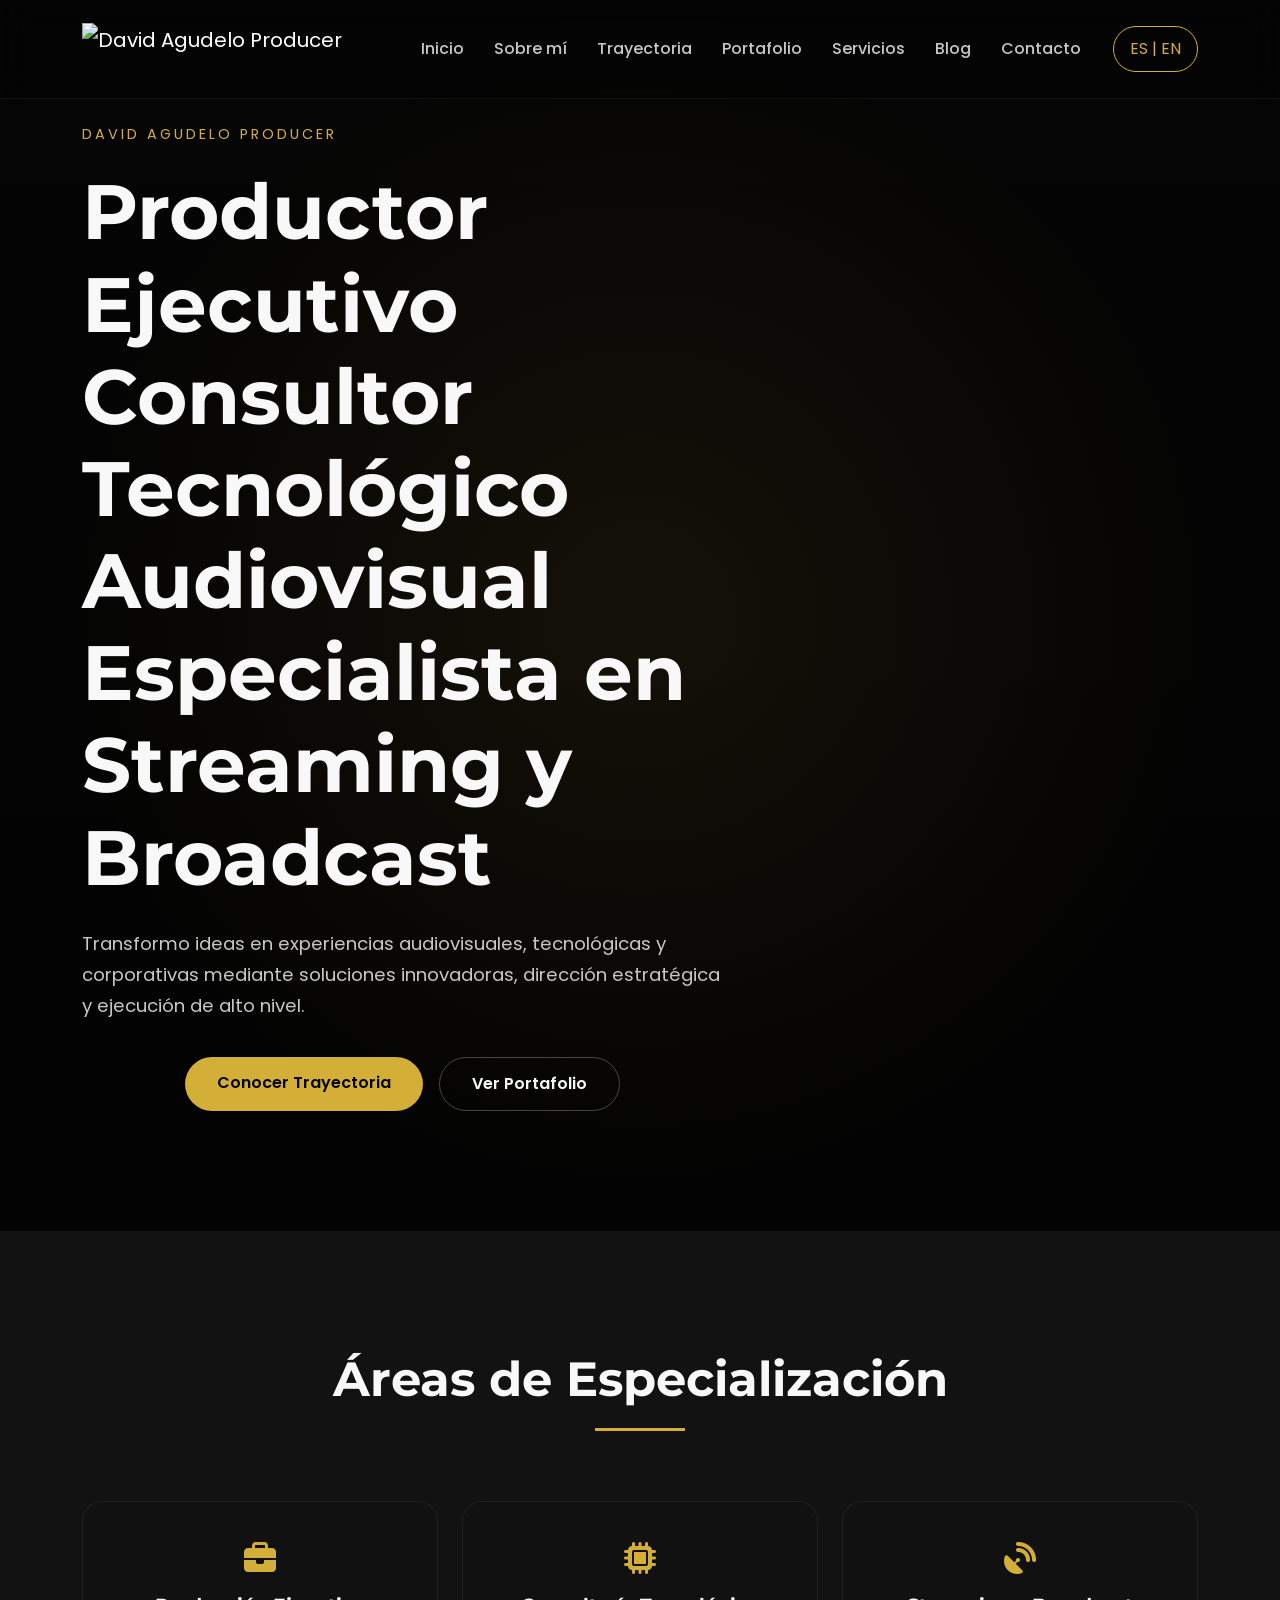
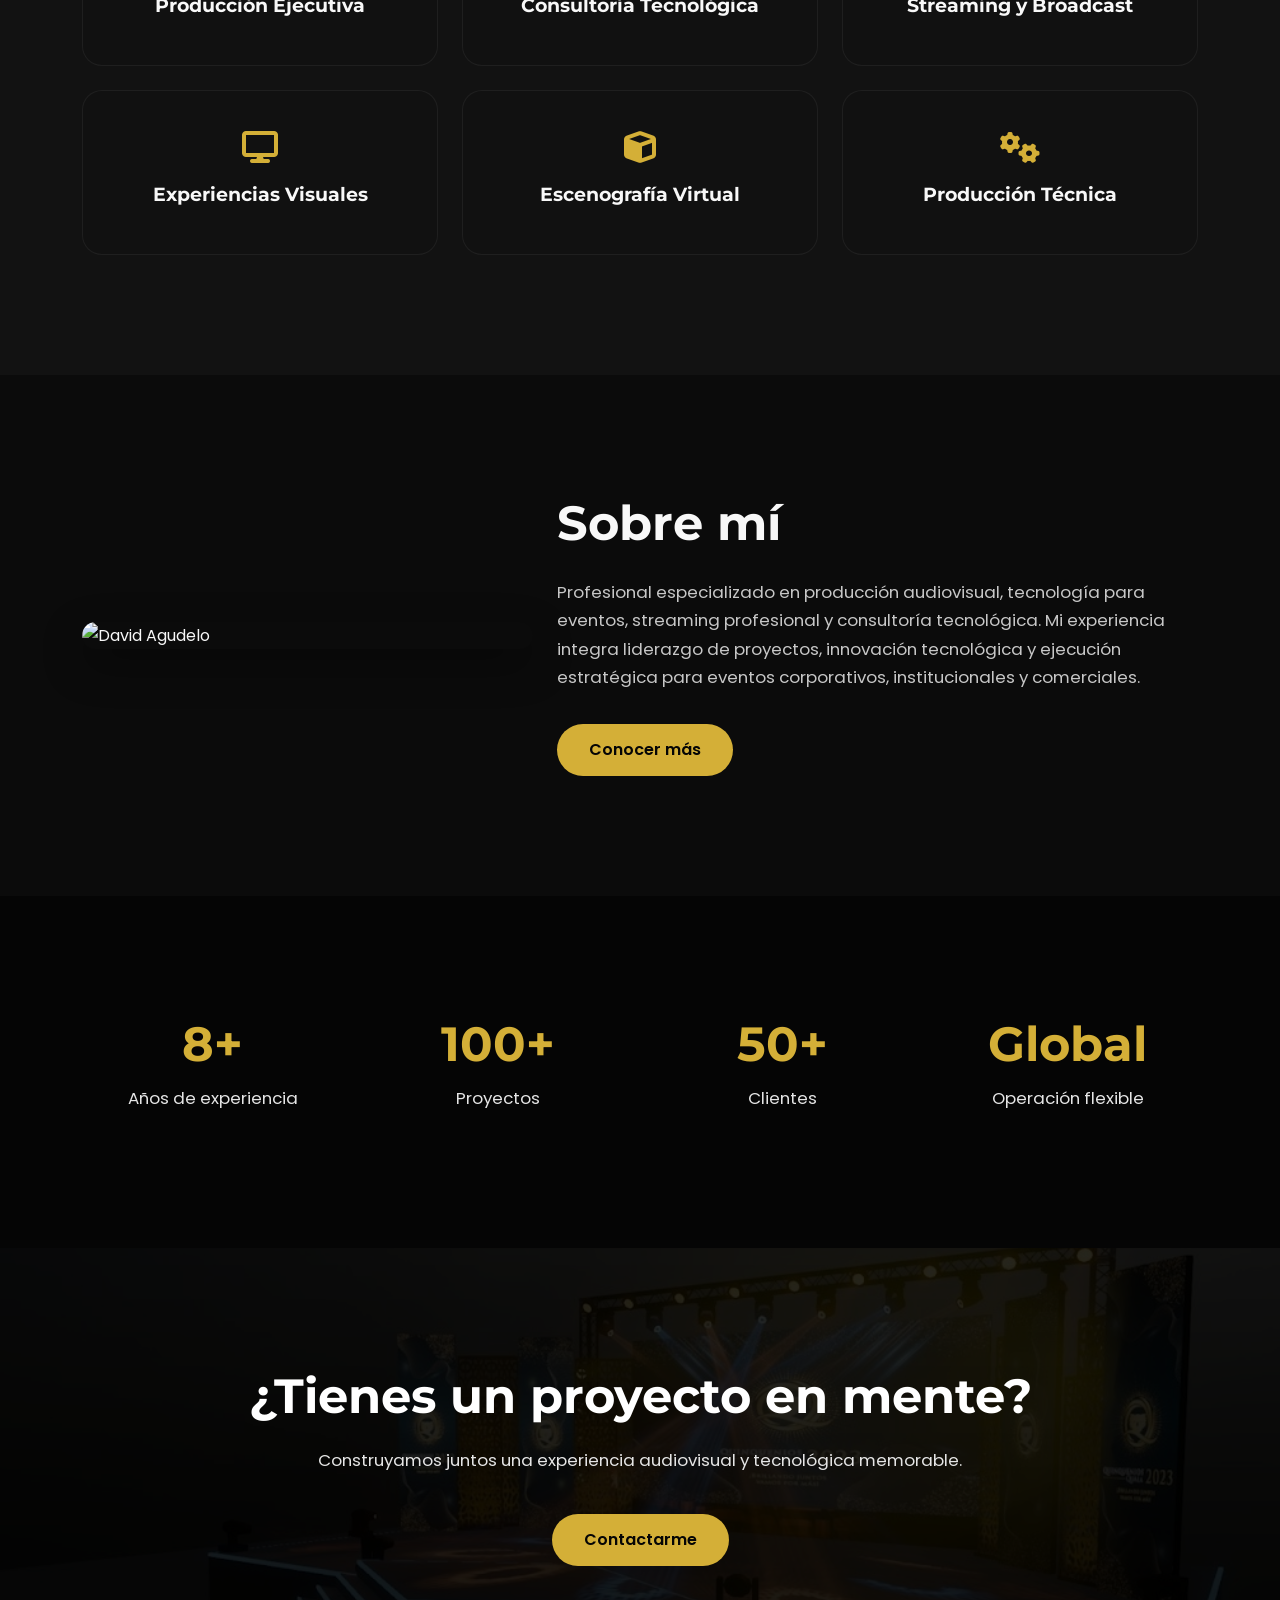
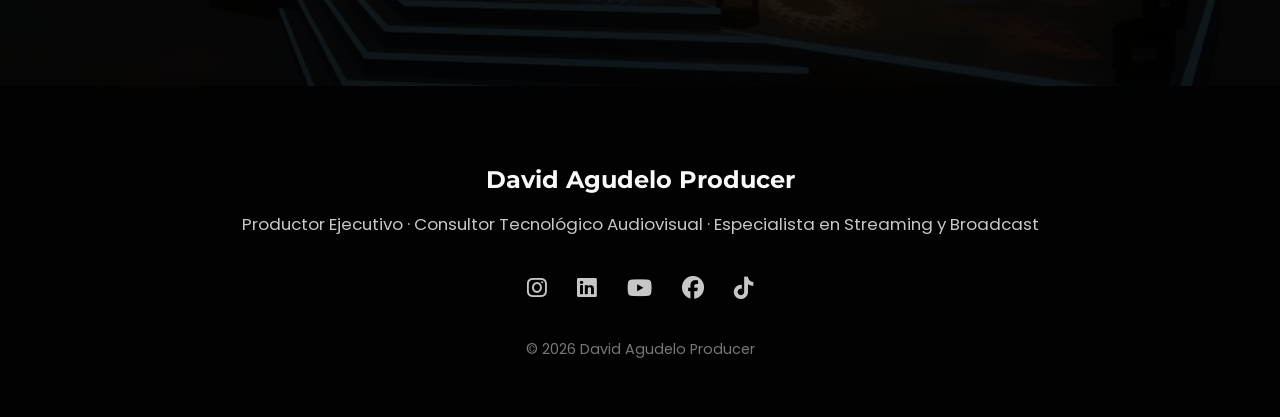
==== index.html @ 921cd9ba "Initial commit" ====
<!DOCTYPE html>
<html lang="es">

<head>
    <meta charset="UTF-8">
    <meta name="viewport" content="width=device-width, initial-scale=1.0">

    <title>David Agudelo Producer | Productor Ejecutivo y Consultor Tecnológico</title>

    <meta name="description"
        content="Productor Ejecutivo, Consultor Tecnológico Audiovisual y Especialista en Streaming y Broadcast. Producción de eventos, experiencias visuales, tecnología audiovisual y consultoría especializada.">

    <meta name="keywords"
        content="Productor Ejecutivo, Streaming Profesional, Broadcast, Producción Audiovisual, Consultor Tecnológico, Eventos Corporativos">

    <meta name="author" content="David Agudelo Producer">


        <link rel="icon"
        href="assets/logo/favicon-32.png">

        <link href="https://cdn.jsdelivr.net/npm/bootstrap-icons@1.11.3/font/bootstrap-icons.css" rel="stylesheet">

    <!-- Bootstrap -->
    <link href="https://cdn.jsdelivr.net/npm/bootstrap@5.3.3/dist/css/bootstrap.min.css" rel="stylesheet">

    <!-- Font Awesome -->
    <link href="https://cdnjs.cloudflare.com/ajax/libs/font-awesome/6.5.2/css/all.min.css" rel="stylesheet">

    <!-- AOS -->
    <link href="https://unpkg.com/aos@2.3.4/dist/aos.css" rel="stylesheet">

    <!-- CSS -->
    <link rel="stylesheet" href="css/style.css">

    <!-- OPEN GRAPH -->

<meta property="og:type"
      content="website">

<meta property="og:site_name"
      content="David Agudelo Producer">

<meta property="og:title"
      content="David Agudelo Producer">

<meta property="og:description"
      content="Productor Ejecutivo, Consultor Tecnológico Audiovisual, Especialista en Streaming Profesional y Producción Audiovisual.">

<meta property="og:image"
      content="https://davidagudeloproducer.com/assets/images/og-cover.webp">

<meta property="og:url"
      content="https://davidagudeloproducer.com">

<!-- TWITTER/X -->

<meta name="twitter:card"
      content="summary_large_image">

<meta name="twitter:title"
      content="David Agudelo Producer">

<meta name="twitter:description"
      content="Producción Ejecutiva, Streaming Profesional y Consultoría Tecnológica Audiovisual.">

<meta name="twitter:image"
      content="https://davidagudeloproducer.com/assets/images/og-cover.webp">

      <link rel="canonical"
      href="https://davidagudeloproducer.com/">

      <script type="application/ld+json">
{
  "@context":"https://schema.org",
  "@type":"Person",

  "name":"David Agudelo",

  "jobTitle":"Executive Producer",

  "url":"https://davidagudeloproducer.com",

  "image":"https://davidagudeloproducer.com/assets/images/og-cover.webp",

  "email":"mailto:jdagudelo.producer@gmail.com",

  "sameAs":[
    "https://www.linkedin.com",
    "https://www.instagram.com"
  ]
}
</script>
<script type="application/ld+json">
{
 "@context":"https://schema.org",

 "@type":"ProfessionalService",

 "name":"David Agudelo Producer",

 "url":"https://davidagudeloproducer.com",

 "description":
 "Producción Ejecutiva, Consultoría Tecnológica Audiovisual y Streaming Profesional.",

 "email":"jdagudelo.producer@gmail.com",

 "areaServed":"Colombia"
}
</script>

</head>

<body>

    <!-- NAVBAR -->

    <nav class="navbar navbar-expand-lg navbar-dark fixed-top custom-navbar">
        <div class="container">

            <a class="navbar-brand" href="#">
                <img src="assets/logos/logo.png" alt="David Agudelo Producer">
            </a>

            <button class="navbar-toggler" type="button" data-bs-toggle="collapse"
                data-bs-target="#navbarContent">
                <span class="navbar-toggler-icon"></span>
            </button>

            <div class="collapse navbar-collapse justify-content-end" id="navbarContent">

                <ul class="navbar-nav align-items-lg-center">

                    <li class="nav-item">
                        <a class="nav-link" href="#">Inicio</a>
                    </li>

                    <li class="nav-item">
                        <a class="nav-link" href="pages/about.html">Sobre mí</a>
                    </li>

                    <li class="nav-item">
                        <a class="nav-link" href="pages/career.html">Trayectoria</a>
                    </li>

                    <li class="nav-item">
                        <a class="nav-link" href="pages/portfolio.html">Portafolio</a>
                    </li>

                    <li class="nav-item">
                        <a class="nav-link" href="pages/services.html">Servicios</a>
                    </li>

                    <li class="nav-item">
                        <a class="nav-link" href="pages/blog.html">Blog</a>
                    </li>

                    <li class="nav-item">
                        <a class="nav-link" href="pages/contact.html">Contacto</a>
                    </li>

                    <li class="nav-item ms-lg-4">
                        <button class="language-btn">ES | EN</button>
                    </li>

                </ul>

            </div>
        </div>
    </nav>

    <!-- HERO -->

    <section class="hero">

        <div class="hero-overlay"></div>

        <div class="container hero-content">

            <div class="row align-items-center">

                <div class="col-lg-7">

                    <span class="hero-tag">
                        DAVID AGUDELO PRODUCER
                    </span>

                    <h1>
                        Productor Ejecutivo<br>
                        Consultor Tecnológico Audiovisual<br>
                        Especialista en Streaming y Broadcast
                    </h1>

                    <p>
                        Transformo ideas en experiencias audiovisuales,
                        tecnológicas y corporativas mediante soluciones
                        innovadoras, dirección estratégica y ejecución de alto nivel.
                    </p>

                    <div class="hero-buttons">

                        <a href="pages/career.html" class="btn btn-gold">
                            Conocer Trayectoria
                        </a>

                        <a href="pages/portfolio.html" class="btn btn-outline-light">
                            Ver Portafolio
                        </a>

                    </div>

                </div>

            </div>

        </div>

    </section>

    <!-- ESPECIALIDADES -->

    <section class="section-dark">

        <div class="container">

            <div class="section-title text-center" data-aos="fade-up">
                <h2>Áreas de Especialización</h2>
            </div>

            <div class="row g-4">

                <div class="col-md-4">
                    <div class="service-card" data-aos="fade-up">
                        <i class="fa-solid fa-briefcase"></i>
                        <h4>Producción Ejecutiva</h4>
                    </div>
                </div>

                <div class="col-md-4">
                    <div class="service-card" data-aos="fade-up">
                        <i class="fa-solid fa-microchip"></i>
                        <h4>Consultoría Tecnológica</h4>
                    </div>
                </div>

                <div class="col-md-4">
                    <div class="service-card" data-aos="fade-up">
                        <i class="fa-solid fa-satellite-dish"></i>
                        <h4>Streaming y Broadcast</h4>
                    </div>
                </div>

                <div class="col-md-4">
                    <div class="service-card" data-aos="fade-up">
                        <i class="fa-solid fa-display"></i>
                        <h4>Experiencias Visuales</h4>
                    </div>
                </div>

                <div class="col-md-4">
                    <div class="service-card" data-aos="fade-up">
                        <i class="fa-solid fa-cube"></i>
                        <h4>Escenografía Virtual</h4>
                    </div>
                </div>

                <div class="col-md-4">
                    <div class="service-card" data-aos="fade-up">
                        <i class="fa-solid fa-gears"></i>
                        <h4>Producción Técnica</h4>
                    </div>
                </div>

            </div>

        </div>

    </section>

    <!-- SOBRE MI -->

    <section class="section-light">

        <div class="container">

            <div class="row align-items-center">

                <div class="col-lg-5" data-aos="fade-right">
                    <img src="assets/images/profile.png"
                        class="img-fluid profile-image"
                        alt="David Agudelo">
                </div>

                <div class="col-lg-7" data-aos="fade-left">

                    <h2>Sobre mí</h2>

                    <p>
                        Profesional especializado en producción audiovisual,
                        tecnología para eventos, streaming profesional y consultoría
                        tecnológica. Mi experiencia integra liderazgo de proyectos,
                        innovación tecnológica y ejecución estratégica para eventos
                        corporativos, institucionales y comerciales.
                    </p>

                    <a href="pages/about.html" class="btn btn-gold mt-3">
                        Conocer más
                    </a>

                </div>

            </div>

        </div>

    </section>

    <!-- ESTADISTICAS -->

    <section class="stats-section">

        <div class="container">

            <div class="row text-center">

                <div class="col-md-3" data-aos="zoom-in">
                    <h2>8+</h2>
                    <p>Años de experiencia</p>
                </div>

                <div class="col-md-3" data-aos="zoom-in">
                    <h2>100+</h2>
                    <p>Proyectos</p>
                </div>

                <div class="col-md-3" data-aos="zoom-in">
                    <h2>50+</h2>
                    <p>Clientes</p>
                </div>

                <div class="col-md-3" data-aos="zoom-in">
                    <h2>Global</h2>
                    <p>Operación flexible</p>
                </div>

            </div>

        </div>

    </section>

    <!-- CTA -->

    <section class="cta-section" data-aos="zoom-in">

        <div class="container text-center">

            <h2>¿Tienes un proyecto en mente?</h2>

            <p>
                Construyamos juntos una experiencia audiovisual y tecnológica memorable.
            </p>

            <a href="https://api.whatsapp.com/send?phone=573044277722&text=Hola%2C+%C2%A1Quiero+que+me+contactes%21"
                target="_blank"
                class="btn btn-gold">

                Contactarme

            </a>

        </div>

    </section>

    <!-- FOOTER -->

    <footer>

        <div class="container text-center">

            <h4>David Agudelo Producer</h4>

            <p>
                Productor Ejecutivo · Consultor Tecnológico Audiovisual ·
                Especialista en Streaming y Broadcast
            </p>

            <div class="social-icons">

                <a href="https://www.instagram.com/jdagudelo_producer/" target="_blank">
                    <i class="fab fa-instagram"></i>
                </a>

                <a href="https://www.linkedin.com/in/david-agudelo-b6a9703b2/" target="_blank">
                    <i class="fab fa-linkedin"></i>
                </a>

                <a href="https://www.youtube.com/@jUaNDaVIdaGUDeLOdavid97" target="_blank">
                    <i class="fab fa-youtube"></i>
                </a>

                <a href="https://www.facebook.com/share/1BVFYpHr1o/" target="_blank">
                    <i class="fab fa-facebook"></i>
                </a>

                <a href="https://www.tiktok.com/@user0858854939484" target="_blank">
                    <i class="fab fa-tiktok"></i>
                </a>

            </div>

            <p class="copyright">
                © 2026 David Agudelo Producer
            </p>

        </div>

    </footer>

    <script src="https://cdn.jsdelivr.net/npm/bootstrap@5.3.3/dist/js/bootstrap.bundle.min.js"></script>

    <script src="https://unpkg.com/aos@2.3.4/dist/aos.js"></script>

    <script src="js/main.js"></script>

</body>

</html>
---- css/style.css ----
/* =========================================
DAVID AGUDELO PRODUCER
PREMIUM STYLE SHEET
========================================= */

/* GOOGLE FONTS */

@import url('https://fonts.googleapis.com/css2?family=Montserrat:wght@300;400;500;600;700;800&family=Poppins:wght@300;400;500;600;700&display=swap');

/* =========================================
ROOT
========================================= */

:root {

    --black: #050505;
    --graphite: #121212;
    --charcoal: #1c1c1c;

    --silver: #c7c7c7;
    --silver-light: #e5e5e5;

    --gold: #d4af37;
    --gold-hover: #e0c15a;

    --white: #f8f8f8;

    --transition: all .35s ease;
    --radius: 14px;

    --container-width: 1320px;
}

/* =========================================
RESET
========================================= */

* {
    margin: 0;
    padding: 0;
    box-sizing: border-box;
}

html {
    scroll-behavior: smooth;
}

body {

    background: var(--black);

    color: var(--white);

    font-family: 'Poppins', sans-serif;

    overflow-x: hidden;

    line-height: 1.7;
}

img {
    max-width: 100%;
    display: block;
}

a {
    text-decoration: none;
}

ul {
    list-style: none;
}

/* =========================================
TYPOGRAPHY
========================================= */

h1,
h2,
h3,
h4,
h5,
h6 {

    font-family: 'Montserrat', sans-serif;

    font-weight: 700;

    line-height: 1.2;
}

h1 {
    font-size: clamp(2.8rem, 6vw, 5.5rem);
}

h2 {
    font-size: clamp(2rem, 4vw, 3rem);
}

h3 {
    font-size: 1.8rem;
}

p {

    color: var(--silver);

    font-size: 1.05rem;
}

/* =========================================
NAVBAR
========================================= */

.custom-navbar {

    background: rgba(5, 5, 5, 0.15);

    backdrop-filter: blur(18px);

    transition: var(--transition);

    padding: 18px 0;

    border-bottom: 1px solid rgba(255,255,255,0.05);
}

.navbar-brand img {

    height: 52px;

    width: auto;
}

.nav-link {

    color: var(--silver) !important;

    font-weight: 500;

    margin-left: 14px;

    transition: var(--transition);
}

.nav-link:hover {

    color: var(--gold) !important;
}

.language-btn {

    border: 1px solid var(--gold);

    background: transparent;

    color: var(--gold);

    padding: 8px 16px;

    border-radius: 50px;

    transition: var(--transition);
}

.language-btn:hover {

    background: var(--gold);

    color: var(--black);
}

/* =========================================
HERO
========================================= */

.hero {

    min-height: 100vh;

    position: relative;

    display: flex;

    align-items: center;

    background:
        linear-gradient(
            rgba(0,0,0,.75),
            rgba(0,0,0,.85)
        ),
        url("../assets/images/hero.jpg");

    background-size: cover;

    background-position: center;
}

.hero-overlay {

    position: absolute;

    inset: 0;

    background:
        radial-gradient(circle at center,
        rgba(212,175,55,.08),
        transparent 65%);
}

.hero-content {

    position: relative;

    z-index: 2;
}

.hero-tag {

    display: inline-block;

    color: var(--gold);

    letter-spacing: 3px;

    text-transform: uppercase;

    margin-bottom: 20px;

    font-size: .9rem;
}

.hero h1 {

    margin-bottom: 24px;

    max-width: 900px;
}

.hero p {

    max-width: 650px;

    margin-bottom: 35px;

    font-size: 1.15rem;
}

.hero-buttons {

    display: flex;

    gap: 15px;

    flex-wrap: wrap;
}

/* =========================================
BUTTONS
========================================= */

.btn {

    border-radius: 50px;

    padding: 14px 32px;

    font-weight: 600;

    transition: var(--transition);
}

.btn-gold {

    background: var(--gold);

    color: var(--black);

    border: none;
}

.btn-gold:hover {

    background: var(--gold-hover);

    transform: translateY(-3px);

    color: var(--black);
}

.btn-outline-light:hover {

    transform: translateY(-3px);
}

/* =========================================
SECTIONS
========================================= */

section {

    padding: 120px 0;
}

.section-dark {

    background: var(--graphite);
}

.section-light {

    background: #0b0b0b;
}

.section-title {

    margin-bottom: 70px;
}

.section-title h2 {

    color: var(--white);

    position: relative;
}

.section-title h2::after {

    content: "";

    width: 90px;

    height: 3px;

    background: var(--gold);

    display: block;

    margin: 20px auto 0;
}

/* =========================================
SPECIALTIES
========================================= */

.service-card {

    background: rgba(255,255,255,.03);

    border: 1px solid rgba(255,255,255,.06);

    border-radius: var(--radius);

    padding: 40px 30px;

    text-align: center;

    transition: var(--transition);

    height: 100%;
}

.service-card:hover {

    transform: translateY(-8px);

    border-color: rgba(212,175,55,.4);

    box-shadow:
        0 10px 30px rgba(0,0,0,.35);
}

.service-card i {

    font-size: 2rem;

    color: var(--gold);

    margin-bottom: 20px;
}

.service-card h4 {

    color: var(--white);

    font-size: 1.2rem;
}

/* =========================================
ABOUT
========================================= */

.profile-image {

    border-radius: 18px;

    overflow: hidden;

    box-shadow:
        0 15px 40px rgba(0,0,0,.4);
}

.section-light h2 {

    margin-bottom: 25px;
}

/* =========================================
STATS
========================================= */

.stats-section {

    background: var(--black);

    text-align: center;
}

.stats-section h2 {

    color: var(--gold);

    margin-bottom: 10px;

    font-size: 3rem;
}

.stats-section p {

    color: var(--silver-light);
}

/* =========================================
CTA
========================================= */

.cta-section {

    background:
        linear-gradient(
            135deg,
            rgba(212,175,55,.08),
            transparent
        );

    text-align: center;
}

.cta-section h2 {

    margin-bottom: 25px;
}

.cta-section p {

    max-width: 650px;

    margin: auto;

    margin-bottom: 35px;
}

/* =========================================
FOOTER
========================================= */

footer {

    background: #020202;

    padding: 80px 0 40px;
}

footer h4 {

    margin-bottom: 15px;
}

.social-icons {

    margin: 30px 0;
}

.social-icons a {

    color: var(--silver);

    font-size: 1.4rem;

    margin: 0 12px;

    transition: var(--transition);
}

.social-icons a:hover {

    color: var(--gold);

    transform: translateY(-3px);
}

.copyright {

    font-size: .9rem;

    color: #777;
}

/* =========================================
SCROLLBAR
========================================= */

::-webkit-scrollbar {
    width: 8px;
}

::-webkit-scrollbar-track {
    background: var(--black);
}

::-webkit-scrollbar-thumb {

    background: var(--gold);

    border-radius: 10px;
}

/* =========================================
RESPONSIVE
========================================= */

@media (max-width: 991px) {

    .hero {

        text-align: center;
    }

    .hero p {

        margin-left: auto;
        margin-right: auto;
    }

    .hero-buttons {

        justify-content: center;
    }

    .navbar-collapse {

        background: var(--graphite);

        margin-top: 15px;

        padding: 20px;

        border-radius: 12px;
    }
}

@media (max-width: 768px) {

    section {

        padding: 90px 0;
    }

    .hero {

        min-height: 90vh;
    }

    .service-card {

        padding: 30px 20px;
    }

    .stats-section h2 {

        font-size: 2.3rem;
    }
}

@media (max-width: 576px) {

    .hero h1 {

        font-size: 2.4rem;
    }

    .btn {

        width: 100%;
    }

    .hero-buttons {

        flex-direction: column;
    }
}
/* =========================================
PAGE HERO
========================================= */

.page-hero {

    min-height: 55vh;

    display: flex;

    align-items: center;

    text-align: center;

    position: relative;

    background:
        linear-gradient(
            rgba(0,0,0,.85),
            rgba(0,0,0,.85)
        ),
        url("../assets/images/page-banner.jpg");

    background-size: cover;

    background-position: center;

    padding-top: 120px;
}

.page-hero h1 {

    max-width: 1000px;

    margin: auto;

    margin-top: 20px;

    margin-bottom: 25px;
}

.page-hero p {

    max-width: 750px;

    margin: auto;
}

/* =========================================
TIMELINE ABOUT
========================================= */

.timeline {

    max-width: 900px;

    margin: auto;

    position: relative;
}

.timeline::before {

    content: "";

    position: absolute;

    left: 24px;

    top: 0;

    width: 2px;

    height: 100%;

    background: rgba(212,175,55,.3);
}

.timeline-item {

    position: relative;

    padding-left: 80px;

    margin-bottom: 50px;
}

.timeline-item:last-child {

    margin-bottom: 0;
}

.timeline-item::before {

    content: "";

    position: absolute;

    left: 14px;

    top: 8px;

    width: 22px;

    height: 22px;

    border-radius: 50%;

    background: var(--gold);

    box-shadow:
        0 0 15px rgba(212,175,55,.6);
}

.timeline-item h4 {

    color: var(--white);

    margin-bottom: 10px;
}

.timeline-item p {

    margin-bottom: 0;
}

/* =========================================
CAREER TIMELINE
========================================= */

.career-timeline {

    max-width: 1100px;

    margin: auto;
}

.career-item {

    background:
        rgba(255,255,255,.03);

    border:
        1px solid rgba(255,255,255,.06);

    border-left:
        4px solid var(--gold);

    border-radius:
        var(--radius);

    padding:
        35px;

    margin-bottom:
        30px;

    transition:
        var(--transition);
}

.career-item:hover {

    transform:
        translateY(-6px);

    border-left:
        4px solid var(--gold-hover);

    box-shadow:
        0 12px 35px rgba(0,0,0,.35);
}

.career-item span {

    color:
        var(--gold);

    font-weight:
        600;

    letter-spacing:
        1px;
}

.career-item h3 {

    margin-top:
        10px;

    margin-bottom:
        8px;
}

.career-item h4 {

    color:
        var(--silver-light);

    font-size:
        1rem;

    margin-bottom:
        15px;
}

/* =========================================
SKILLS GRID
========================================= */

.skills-grid {

    display: grid;

    grid-template-columns:
        repeat(auto-fit,minmax(220px,1fr));

    gap: 25px;
}

.skill-card {

    background:
        rgba(255,255,255,.03);

    border:
        1px solid rgba(255,255,255,.06);

    border-radius:
        var(--radius);

    padding:
        30px;

    text-align:
        center;

    transition:
        var(--transition);
}

.skill-card:hover {

    transform:
        translateY(-8px);

    border-color:
        rgba(212,175,55,.3);
}

.skill-card h4 {

    color:
        var(--gold);

    margin-bottom:
        15px;
}

.skill-card p {

    margin-bottom:
        0;
}

/* =========================================
VALUES SECTION
========================================= */

.value-card {

    text-align:
        center;

    padding:
        40px 30px;

    height:
        100%;
}

.value-card i {

    font-size:
        2.2rem;

    color:
        var(--gold);

    margin-bottom:
        20px;
}

/* =========================================
RESPONSIVE
========================================= */

@media(max-width:768px){

    .timeline-item{

        padding-left:60px;
    }

    .career-item{

        padding:25px;
    }

    .page-hero{

        min-height:45vh;
    }

}
.revealed {

    animation: fadeUp .7s ease forwards;

}

@keyframes fadeUp {

    from {

        opacity: 0;
        transform: translateY(30px);

    }

    to {

        opacity: 1;
        transform: translateY(0);

    }

}

.portfolio-item {

    opacity: 0;

}
.filter-btn {

    appearance: none;

    background-color: transparent !important;

    border: 1px solid rgba(255,255,255,.15) !important;

    color: var(--silver-light) !important;

    padding: 14px 24px;

    border-radius: 50px;

    cursor: pointer;

    transition: .3s ease;

    font-size: .95rem;

    font-weight: 500;

}

.filter-btn:hover {

    border-color: var(--gold) !important;

    color: var(--gold) !important;

}

.filter-btn.active {

    background: var(--gold) !important;

    color: #000 !important;

    border-color: var(--gold) !important;

}
.portfolio-filter-wrapper {

    display: flex;

    flex-wrap: wrap;

    justify-content: center;

    column-gap: 15px;

    row-gap: 18px;

    max-width: 1200px;

    margin: 0 auto;

}
.portfolio-filters {

    padding-top: 20px;

    padding-bottom: 20px;

}
.filter-btn {

    min-width: 200px;

    text-align: center;

}
/* ==================================================
   SERVICES PAGE
================================================== */

/* HERO */

.services-hero {

    min-height: 70vh;

    display: flex;

    align-items: center;

    justify-content: center;

    text-align: center;

    position: relative;

    padding-top: 120px;

    background:
        linear-gradient(
            rgba(0,0,0,.82),
            rgba(0,0,0,.90)
        ),
        url("../assets/images/portfolio/destacados/hero_03.webp");

    background-size: cover;
    background-position: center;
    background-attachment: fixed;
}

.services-hero h1 {

    max-width: 950px;

    margin: 25px auto;

    color: #ffffff;
}

.services-hero p {

    max-width: 750px;

    margin: 0 auto 35px;

    color: var(--silver-light);
}

/* SERVICES */

.services-section {

    padding: 120px 0;

    background: #0b0b0b;
}

.service-card {

    height: 100%;

    background: #111111;

    border: 1px solid rgba(255,255,255,.06);

    border-radius: 20px;

    padding: 40px;

    transition: .35s ease;

    position: relative;

    overflow: hidden;
}

.service-card::before {

    content: "";

    position: absolute;

    top: 0;

    left: 0;

    width: 100%;

    height: 3px;

    background: var(--gold);

    transform: scaleX(0);

    transition: .35s ease;
}

.service-card:hover {

    transform: translateY(-8px);

    border-color: rgba(201,168,106,.35);

    box-shadow:
        0 15px 40px rgba(0,0,0,.35);
}

.service-card:hover::before {

    transform: scaleX(1);
}

.service-icon {

    width: 70px;

    height: 70px;

    display: flex;

    align-items: center;

    justify-content: center;

    border-radius: 50%;

    background: rgba(201,168,106,.12);

    margin-bottom: 25px;
}

.service-icon i {

    font-size: 1.8rem;

    color: var(--gold);
}

.service-card h3 {

    color: #ffffff;

    margin-bottom: 20px;
}

.service-card ul {

    list-style: none;

    padding-left: 0;

    margin-bottom: 25px;
}

.service-card ul li {

    padding: 10px 0;

    border-bottom: 1px solid rgba(255,255,255,.05);

    color: var(--silver-light);
}

.service-card ul li:last-child {

    border-bottom: none;
}

.service-card p {

    color: var(--silver);

    margin-bottom: 0;
}

/* METHODOLOGY */

.methodology-section {

    padding: 120px 0;

    background: #050505;
}

.method-card {

    height: 100%;

    padding: 40px 25px;

    border-radius: 18px;

    background: #111111;

    border: 1px solid rgba(255,255,255,.05);

    transition: .35s ease;
}

.method-card:hover {

    transform: translateY(-6px);

    border-color: rgba(201,168,106,.30);
}

.method-card span {

    display: inline-block;

    width: 60px;

    height: 60px;

    line-height: 60px;

    text-align: center;

    border-radius: 50%;

    background: var(--gold);

    color: #000;

    font-weight: 700;

    margin-bottom: 20px;
}

.method-card h4 {

    color: #ffffff;

    margin-bottom: 15px;
}

.method-card p {

    color: var(--silver-light);

    margin-bottom: 0;
}

/* ADVANTAGES */

.advantages-section {

    padding: 120px 0;

    background: #0d0d0d;
}

.advantage-card {

    height: 100%;

    background: #121212;

    border-radius: 18px;

    padding: 35px;

    border-left: 4px solid var(--gold);

    transition: .35s ease;
}

.advantage-card:hover {

    transform: translateY(-5px);

    box-shadow:
        0 10px 30px rgba(0,0,0,.35);
}

.advantage-card h4 {

    color: #ffffff;

    margin-bottom: 15px;
}

.advantage-card p {

    margin-bottom: 0;

    color: var(--silver-light);
}

/* CTA */

.cta-section {

    padding: 120px 0;

    text-align: center;

    background:
        linear-gradient(
            rgba(0,0,0,.88),
            rgba(0,0,0,.92)
        ),
        url("../assets/images/portfolio/destacados/hero_04.webp");

    background-size: cover;

    background-position: center;
}

.cta-section h2 {

    max-width: 900px;

    margin: 0 auto 25px;

    color: #ffffff;
}

.cta-section p {

    max-width: 700px;

    margin: 0 auto 40px;

    color: var(--silver-light);
}

/* RESPONSIVE */

@media (max-width: 992px) {

    .services-hero {

        background-attachment: scroll;
    }

    .service-card {

        padding: 30px;
    }

}

@media (max-width: 768px) {

    .services-hero {

        min-height: 60vh;
    }

    .method-card,
    .advantage-card {

        margin-bottom: 15px;
    }

}
/* ==================================================
   SERVICES.JS EFFECTS
================================================== */

.service-active {

    border-color: rgba(201,168,106,.5) !important;

}

.advantage-active {

    border-left-width: 6px;

}

.revealed {

    animation: serviceFadeUp .7s ease forwards;

}

@keyframes serviceFadeUp {

    from {

        opacity: 0;

        transform: translateY(25px);

    }

    to {

        opacity: 1;

        transform: translateY(0);

    }

}
/* ==================================================
   CONTACT PAGE
================================================== */

/* HERO */

.contact-hero {

    min-height: 70vh;

    display: flex;

    align-items: center;

    justify-content: center;

    text-align: center;

    padding-top: 120px;

    position: relative;

    background:
        linear-gradient(
            rgba(0,0,0,.82),
            rgba(0,0,0,.92)
        ),
        url("../assets/images/portfolio/destacados/hero_05.webp");

    background-size: cover;
    background-position: center;
    background-attachment: fixed;
}

.contact-hero h1 {

    max-width: 900px;

    margin: 25px auto;

    color: #ffffff;
}

.contact-hero p {

    max-width: 750px;

    margin: 0 auto 40px;

    color: var(--silver-light);
}

.hero-buttons {

    display: flex;

    gap: 15px;

    justify-content: center;

    flex-wrap: wrap;
}

/* CONTACT INFO */

.contact-info-section {

    padding: 120px 0;

    background: #0b0b0b;
}

.contact-card {

    height: 100%;

    padding: 40px;

    text-align: center;

    border-radius: 20px;

    background: #111111;

    border: 1px solid rgba(255,255,255,.05);

    transition: .35s ease;
}

.contact-card:hover {

    transform: translateY(-8px);

    border-color: rgba(201,168,106,.35);

    box-shadow:
        0 15px 40px rgba(0,0,0,.35);
}

.contact-card i {

    font-size: 2.2rem;

    color: var(--gold);

    margin-bottom: 20px;
}

.contact-card h3 {

    color: #ffffff;

    margin-bottom: 15px;
}

.contact-card p {

    color: var(--silver-light);

    margin-bottom: 10px;
}

.contact-card span {

    color: var(--silver);

    display: block;
}

.contact-card a {

    color: var(--gold);

    text-decoration: none;

    font-weight: 600;
}

.contact-card a:hover {

    opacity: .85;
}

/* FORMULARIO */

.contact-form-section {

    padding: 120px 0;

    background: #050505;
}

.contact-form-section .section-title {

    margin-bottom: 60px;
}

#whatsappForm {

    background: #111111;

    padding: 50px;

    border-radius: 20px;

    border: 1px solid rgba(255,255,255,.05);
}

.form-label {

    color: #ffffff;

    margin-bottom: 10px;

    font-weight: 500;
}

.form-control,
.form-select {

    background: #181818;

    border: 1px solid rgba(255,255,255,.08);

    color: #ffffff;

    min-height: 52px;
}

.form-control:focus,
.form-select:focus {

    background: #181818;

    color: #ffffff;

    border-color: var(--gold);

    box-shadow: none;
}

textarea.form-control {

    min-height: 180px;

    resize: vertical;
}

.form-control::placeholder {

    color: rgba(255,255,255,.45);
}

/* REDES */

.social-section {

    padding: 120px 0;

    background: #0b0b0b;
}

.social-grid {

    display: grid;

    grid-template-columns:
        repeat(auto-fit,minmax(220px,1fr));

    gap: 20px;
}

.social-grid a {

    background: #111111;

    border: 1px solid rgba(255,255,255,.05);

    border-radius: 16px;

    padding: 25px;

    text-align: center;

    color: #ffffff;

    text-decoration: none;

    transition: .35s ease;
}

.social-grid a:hover {

    transform: translateY(-5px);

    border-color: rgba(201,168,106,.35);

    color: var(--gold);
}

.social-grid i {

    display: block;

    font-size: 2rem;

    margin-bottom: 15px;
}

/* FAQ */

.faq-section {

    padding: 120px 0;

    background: #050505;
}

.accordion-item {

    background: #111111;

    border: 1px solid rgba(255,255,255,.05);

    margin-bottom: 15px;

    border-radius: 12px !important;

    overflow: hidden;
}

.accordion-button {

    background: #111111;

    color: #ffffff;

    font-weight: 600;

    box-shadow: none;
}

.accordion-button:not(.collapsed) {

    background: #151515;

    color: var(--gold);
}

.accordion-button:focus {

    box-shadow: none;
}

.accordion-body {

    background: #111111;

    color: var(--silver-light);
}

.accordion-button::after {

    filter: invert(1);
}

/* CTA FINAL */

.cta-section {

    padding: 120px 0;

    background:
        linear-gradient(
            rgba(0,0,0,.85),
            rgba(0,0,0,.90)
        ),
        url("../assets/images/portfolio/destacados/hero_04.webp");

    background-size: cover;

    background-position: center;

    text-align: center;
}

.cta-section h2 {

    color: #ffffff;

    max-width: 900px;

    margin: 0 auto 20px;
}

.cta-section p {

    max-width: 700px;

    margin: 0 auto 40px;

    color: var(--silver-light);
}

/* RESPONSIVE */

@media (max-width: 992px) {

    .contact-hero {

        background-attachment: scroll;
    }

    #whatsappForm {

        padding: 35px;
    }

}

@media (max-width: 768px) {

    .contact-hero {

        min-height: 60vh;
    }

    .contact-card {

        padding: 30px;
    }

    #whatsappForm {

        padding: 25px;
    }

}
/* ==========================================
   CONTACT.JS EFFECTS
========================================== */

.field-active label {

    color: var(--gold);

    transition: .3s ease;

}

#whatsappForm button:disabled {

    opacity: .7;

    cursor: not-allowed;

}
/* ==================================================
BLOG
================================================== */

.blog-hero {
    min-height: 85vh;
    display: flex;
    align-items: center;
    text-align: center;
    padding: 140px 0 100px;
    background:
        linear-gradient(
            rgba(0,0,0,.85),
            rgba(0,0,0,.92)
        ),
        url('../assets/images/blog/blog-hero.webp')
        center center / cover no-repeat;
}

.blog-hero h1 {
    font-size: clamp(2.5rem, 5vw, 4.8rem);
    font-weight: 700;
    color: var(--color-white);
    margin-bottom: 1.5rem;
    line-height: 1.1;
}

.blog-hero p {
    max-width: 850px;
    margin: 0 auto;
    color: rgba(255,255,255,.75);
    font-size: 1.15rem;
    line-height: 1.8;
}

.hero-buttons {
    margin-top: 2rem;
    display: flex;
    justify-content: center;
    gap: 1rem;
    flex-wrap: wrap;
}

/* ==================================================
CATEGORIAS
================================================== */

.blog-categories {
    padding: 50px 0;
    background: #0f0f0f;
    border-top: 1px solid rgba(212,175,55,.15);
    border-bottom: 1px solid rgba(212,175,55,.15);
}

.category-wrapper {
    display: flex;
    justify-content: center;
    gap: .85rem;
    flex-wrap: wrap;
}

.blog-category {
    background: transparent;
    color: var(--color-silver);
    border: 1px solid rgba(255,255,255,.15);
    border-radius: 999px;
    padding: .85rem 1.4rem;
    transition: .3s ease;
    font-size: .95rem;
    font-weight: 500;
}

.blog-category:hover {
    border-color: var(--color-gold);
    color: var(--color-gold);
    transform: translateY(-2px);
}

.blog-category.active {
    background: var(--color-gold);
    color: #000;
    border-color: var(--color-gold);
}

/* ==================================================
ARTICULOS DESTACADOS
================================================== */

.featured-posts {
    padding: 100px 0;
}

.blog-card {
    height: 100%;
    overflow: hidden;
    border-radius: 18px;
    background: #121212;
    border: 1px solid rgba(255,255,255,.08);
    transition: all .35s ease;
}

.blog-card:hover {
    transform: translateY(-10px);
    border-color: rgba(212,175,55,.4);
    box-shadow:
        0 15px 40px rgba(0,0,0,.45);
}

.blog-card img {
    width: 100%;
    height: 260px;
    object-fit: cover;
    display: block;
}

.blog-card-content {
    padding: 1.8rem;
}

.blog-category-tag {
    display: inline-block;
    font-size: .75rem;
    letter-spacing: .08em;
    text-transform: uppercase;
    color: var(--color-gold);
    margin-bottom: 1rem;
}

.blog-card h3 {
    font-size: 1.35rem;
    line-height: 1.4;
    margin-bottom: 1rem;
    color: var(--color-white);
}

.blog-card p {
    color: rgba(255,255,255,.70);
    line-height: 1.7;
    margin-bottom: 1.5rem;
}

.blog-card a {
    color: var(--color-gold);
    text-decoration: none;
    font-weight: 600;
    transition: .3s;
}

.blog-card a:hover {
    opacity: .8;
}

/* ==================================================
GRID DE ARTICULOS
================================================== */

.blog-grid {
    padding: 100px 0;
}

.blog-grid-item {
    background: #121212;
    border-radius: 18px;
    overflow: hidden;
    height: 100%;
    border: 1px solid rgba(255,255,255,.08);
    transition: .35s;
}

.blog-grid-item:hover {
    transform: translateY(-8px);
    border-color: rgba(212,175,55,.35);
}

.blog-grid-item img {
    width: 100%;
    height: 220px;
    object-fit: cover;
}

.blog-grid-content {
    padding: 1.5rem;
}

.blog-grid-meta {
    display: flex;
    gap: 1rem;
    margin-bottom: .75rem;
    font-size: .85rem;
    color: rgba(255,255,255,.50);
}

.blog-grid-content h4 {
    color: var(--color-white);
    font-size: 1.2rem;
    margin-bottom: .8rem;
}

.blog-grid-content p {
    color: rgba(255,255,255,.65);
    line-height: 1.7;
}

/* ==================================================
NEWSLETTER SOCIAL
================================================== */

.blog-newsletter {
    padding: 100px 0;
    text-align: center;
    background:
        linear-gradient(
            180deg,
            rgba(212,175,55,.04),
            transparent
        );
}

.blog-newsletter h2 {
    margin-bottom: 1rem;
}

.blog-newsletter p {
    max-width: 700px;
    margin: 0 auto 2rem;
    color: rgba(255,255,255,.70);
}

.blog-social-links {
    display: flex;
    justify-content: center;
    gap: 1rem;
    flex-wrap: wrap;
}

.blog-social-links a {
    width: 55px;
    height: 55px;
    border-radius: 50%;
    border: 1px solid rgba(255,255,255,.15);
    display: flex;
    align-items: center;
    justify-content: center;
    color: var(--color-white);
    text-decoration: none;
    transition: .3s;
}

.blog-social-links a:hover {
    border-color: var(--color-gold);
    color: var(--color-gold);
    transform: translateY(-3px);
}

/* ==================================================
CTA FINAL
================================================== */

.blog-cta {
    padding: 120px 0;
    text-align: center;
    background:
        linear-gradient(
            rgba(0,0,0,.85),
            rgba(0,0,0,.95)
        );
}

.blog-cta h2 {
    font-size: clamp(2rem,4vw,3rem);
    margin-bottom: 1rem;
}

.blog-cta p {
    max-width: 750px;
    margin: 0 auto 2rem;
    color: rgba(255,255,255,.75);
    line-height: 1.8;
}

/* ==================================================
RESPONSIVE
================================================== */

@media (max-width: 991px) {

    .blog-hero {
        min-height: auto;
        padding: 140px 0 80px;
    }

    .blog-card img {
        height: 220px;
    }

}

@media (max-width: 768px) {

    .blog-hero h1 {
        font-size: 2.4rem;
    }

    .blog-hero p {
        font-size: 1rem;
    }

    .blog-category {
        font-size: .85rem;
        padding: .75rem 1rem;
    }

    .blog-card-content {
        padding: 1.4rem;
    }

}

@media (max-width: 576px) {

    .hero-buttons {
        flex-direction: column;
        align-items: center;
    }

    .hero-buttons .btn {
        width: 100%;
        max-width: 280px;
    }

}
/* ==================================================
ARTICLE PAGES
================================================== */

.article-hero {

    padding: 180px 0 100px;

    text-align: center;

    background:
        linear-gradient(
            rgba(0,0,0,.88),
            rgba(0,0,0,.92)
        ),
        url('../assets/images/blog/blog-hero.webp')
        center center / cover no-repeat;

}

.article-meta {

    display: flex;

    justify-content: center;

    align-items: center;

    gap: .75rem;

    flex-wrap: wrap;

    margin-bottom: 1.5rem;

    color: var(--color-gold);

    font-size: .9rem;

    letter-spacing: .05em;

    text-transform: uppercase;

}

.article-hero h1 {

    max-width: 1000px;

    margin: 0 auto 1.5rem;

    font-size: clamp(2.5rem, 5vw, 4.5rem);

    font-weight: 700;

    line-height: 1.1;

    color: var(--color-white);

}

.article-hero p {

    max-width: 800px;

    margin: 0 auto;

    font-size: 1.2rem;

    color: rgba(255,255,255,.75);

    line-height: 1.8;

}

/* ==================================================
COVER
================================================== */

.article-cover {

    padding: 0 0 80px;

}

.article-cover img {

    width: 100%;

    border-radius: 24px;

    border: 1px solid rgba(255,255,255,.08);

    box-shadow:
        0 20px 60px rgba(0,0,0,.35);

}

/* ==================================================
CONTENT
================================================== */

.article-content {

    padding-bottom: 100px;

}

.article-content .lead {

    font-size: 1.35rem;

    line-height: 1.9;

    color: rgba(255,255,255,.85);

    margin-bottom: 3rem;

}

.article-content h2 {

    margin-top: 3rem;

    margin-bottom: 1.5rem;

    font-size: 2rem;

    color: var(--color-gold);

}

.article-content p {

    color: rgba(255,255,255,.78);

    line-height: 1.9;

    margin-bottom: 1.5rem;

}

.article-content ul {

    margin-bottom: 2rem;

    padding-left: 1.5rem;

}

.article-content li {

    margin-bottom: .75rem;

    color: rgba(255,255,255,.78);

    line-height: 1.8;

}

/* ==================================================
QUOTE
================================================== */

.article-content blockquote {

    margin: 3rem 0;

    padding: 2rem;

    border-left: 4px solid var(--color-gold);

    background: rgba(255,255,255,.03);

    border-radius: 12px;

    color: rgba(255,255,255,.85);

    font-size: 1.15rem;

    line-height: 1.8;

}

/* ==================================================
CTA
================================================== */

.article-cta {

    padding: 120px 0;

    text-align: center;

    background:
        linear-gradient(
            rgba(212,175,55,.05),
            transparent
        );

}

.article-cta h2 {

    margin-bottom: 1rem;

    font-size: clamp(
        2rem,
        4vw,
        3rem
    );

}

.article-cta p {

    max-width: 700px;

    margin: 0 auto 2rem;

    color: rgba(255,255,255,.75);

    line-height: 1.8;

}

/* ==================================================
RESPONSIVE
================================================== */

@media (max-width: 991px) {

    .article-hero {

        padding: 150px 0 80px;

    }

    .article-content .lead {

        font-size: 1.2rem;

    }

}

@media (max-width: 768px) {

    .article-hero h1 {

        font-size: 2.4rem;

    }

    .article-hero p {

        font-size: 1rem;

    }

    .article-content h2 {

        font-size: 1.6rem;

    }

}

@media (max-width: 576px) {

    .article-meta {

        font-size: .75rem;

        gap: .4rem;

    }

}
/* ==================================================
404 PAGE
================================================== */

body {

    background:
        linear-gradient(
            rgba(0,0,0,.92),
            rgba(0,0,0,.96)
        );

}

.btn-outline-light {

    border: 1px solid rgba(255,255,255,.25);

    color: var(--color-white);

    transition: .3s ease;

}

.btn-outline-light:hover {

    background: var(--color-white);

    color: var(--color-black);

}
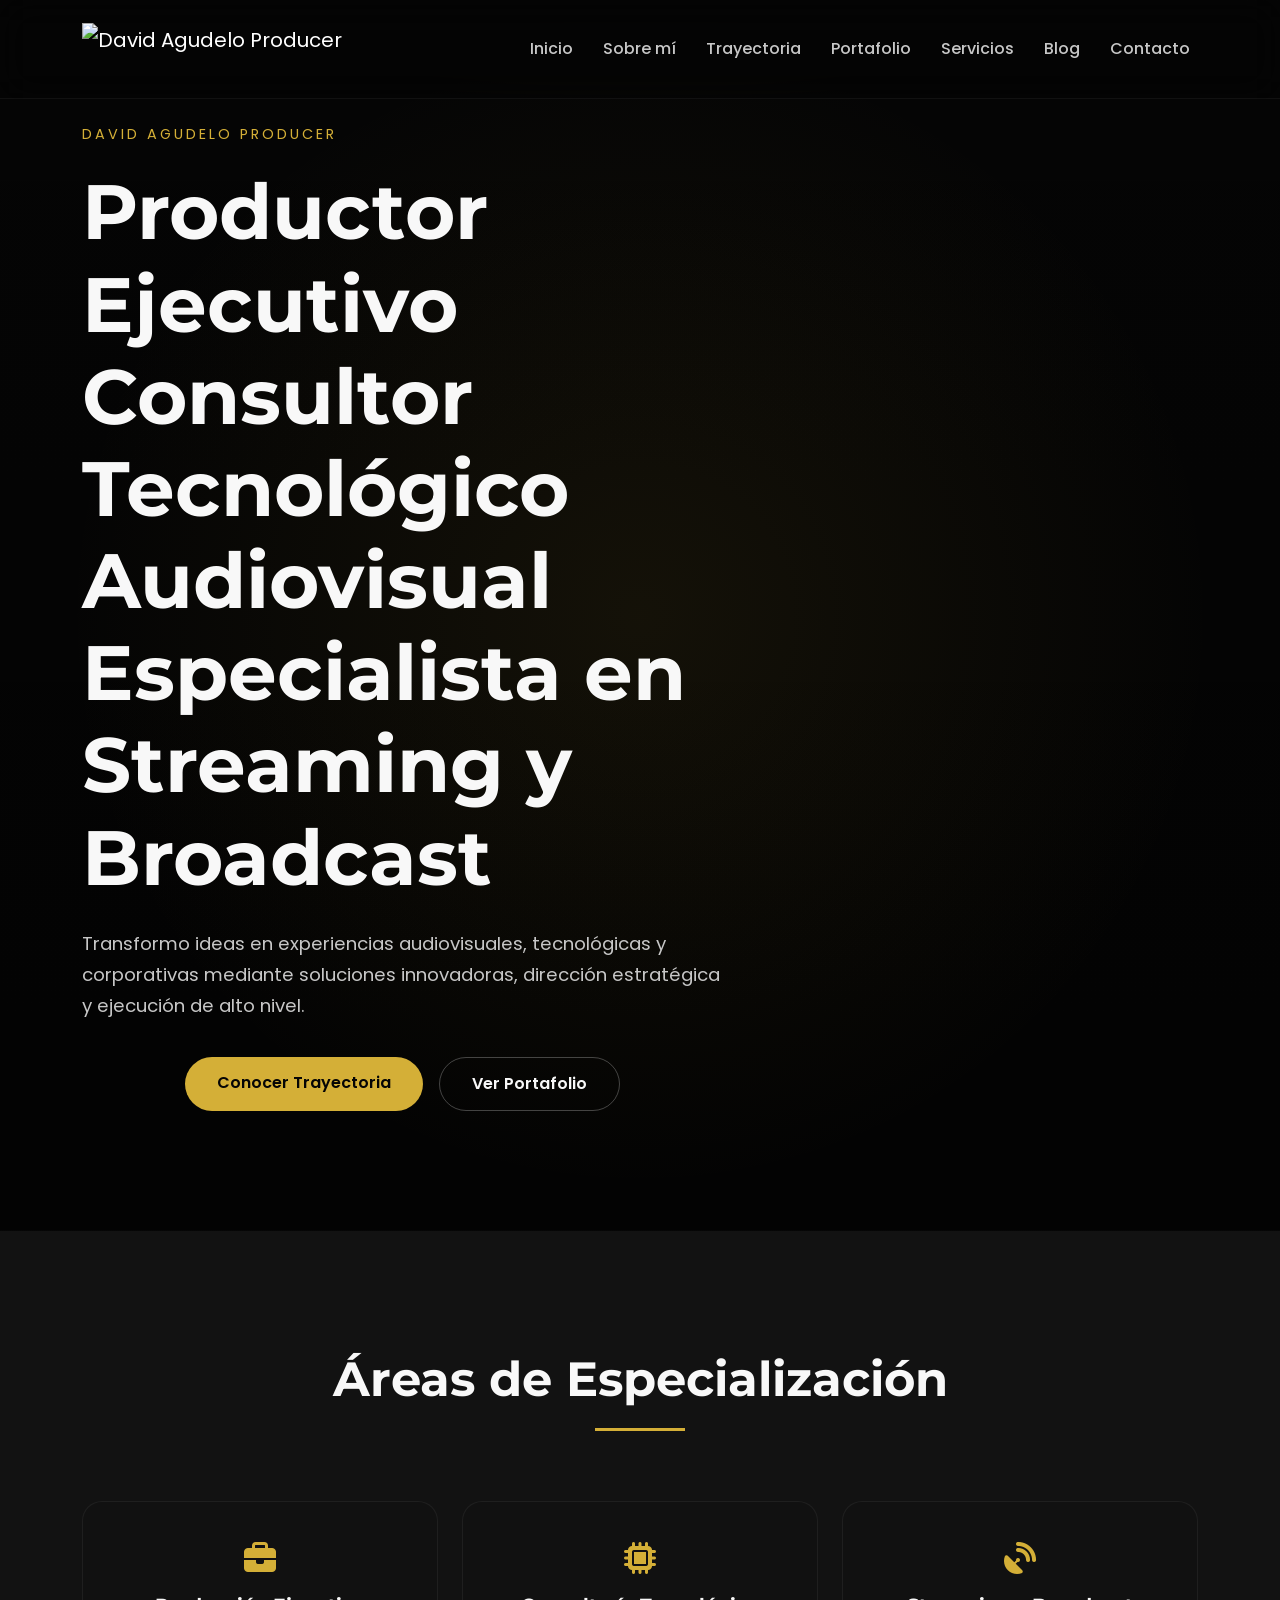
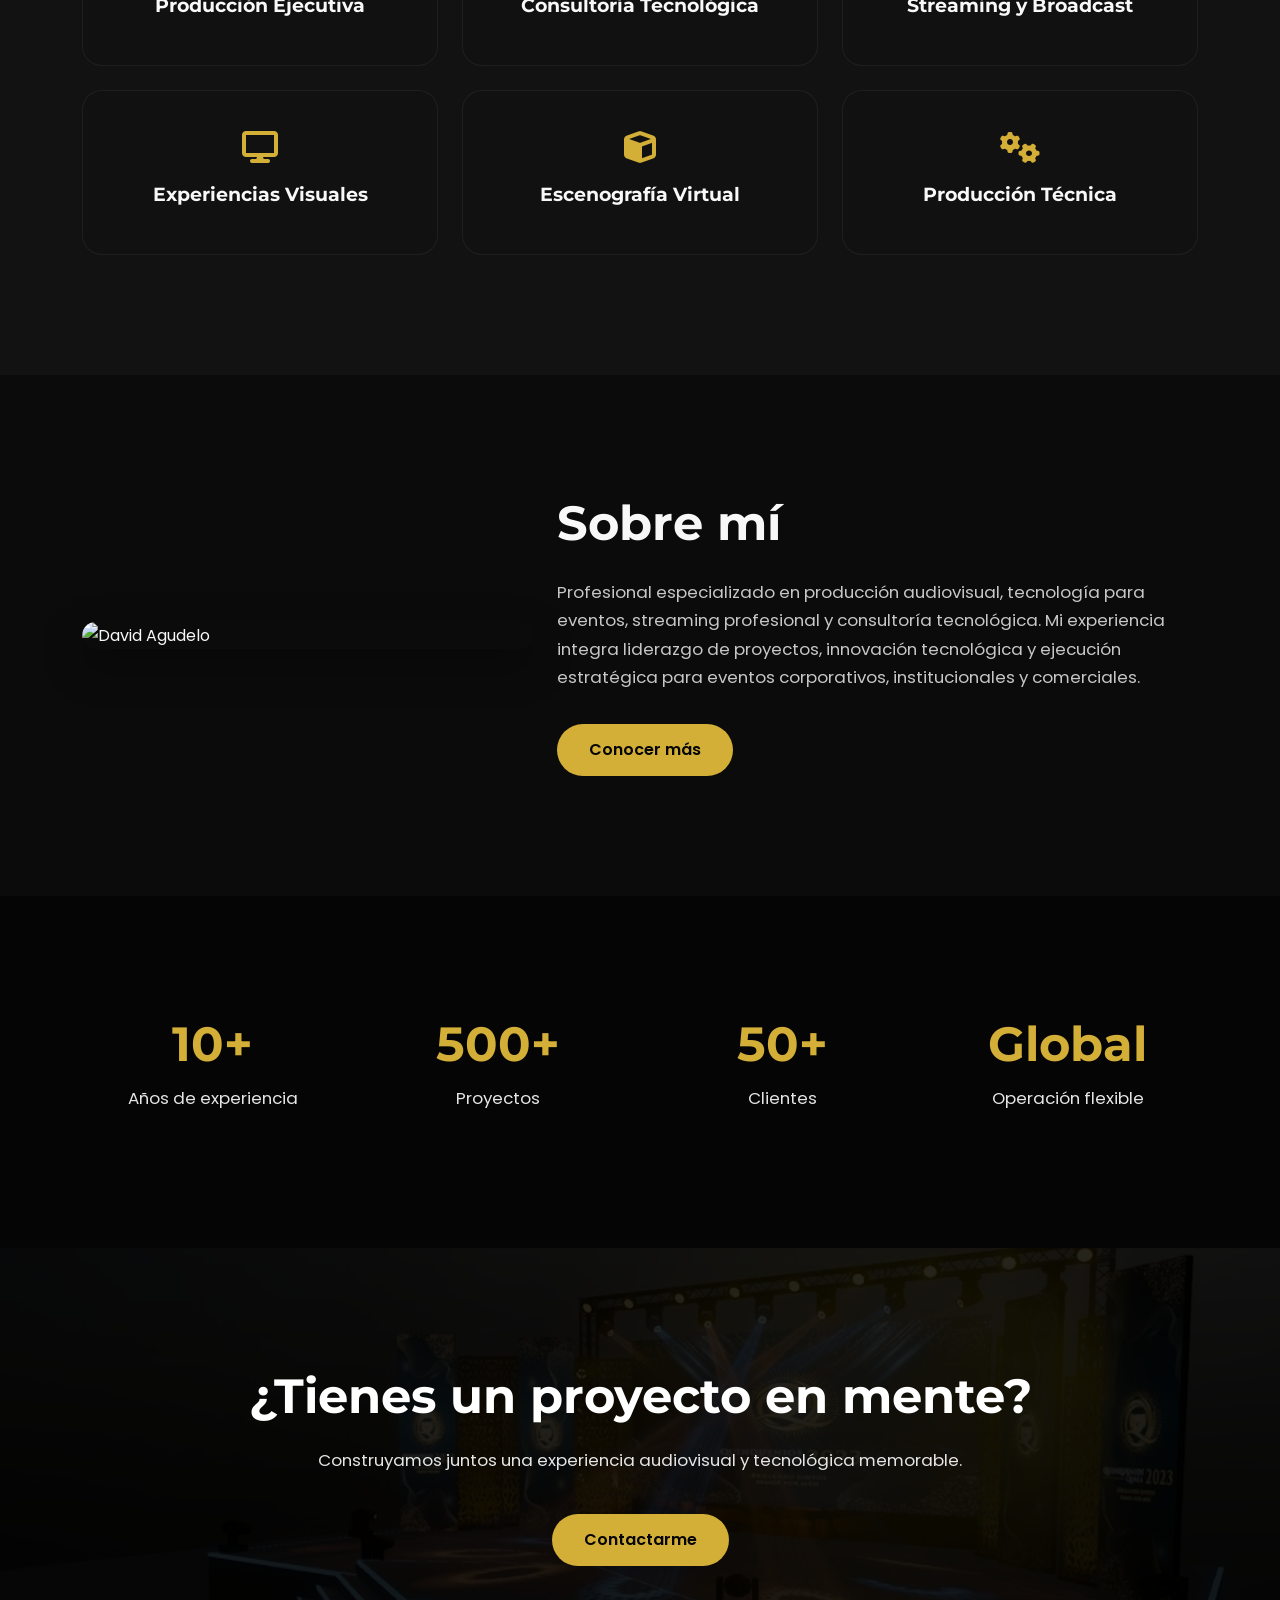
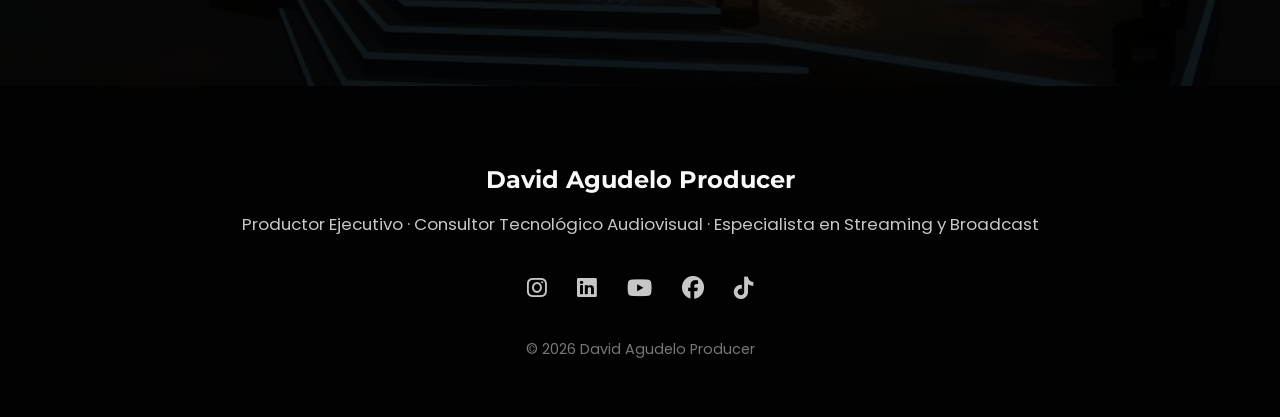
==== commit 9bc42213: "Versión inicial del sitio web" ====
--- a/index.html
+++ b/index.html
@@ -35,79 +35,79 @@
 
     <!-- OPEN GRAPH -->
 
-<meta property="og:type"
-      content="website">
-
-<meta property="og:site_name"
-      content="David Agudelo Producer">
-
-<meta property="og:title"
-      content="David Agudelo Producer">
-
-<meta property="og:description"
-      content="Productor Ejecutivo, Consultor Tecnológico Audiovisual, Especialista en Streaming Profesional y Producción Audiovisual.">
-
-<meta property="og:image"
-      content="https://davidagudeloproducer.com/assets/images/og-cover.webp">
-
-<meta property="og:url"
-      content="https://davidagudeloproducer.com">
-
-<!-- TWITTER/X -->
-
-<meta name="twitter:card"
-      content="summary_large_image">
-
-<meta name="twitter:title"
-      content="David Agudelo Producer">
-
-<meta name="twitter:description"
-      content="Producción Ejecutiva, Streaming Profesional y Consultoría Tecnológica Audiovisual.">
-
-<meta name="twitter:image"
-      content="https://davidagudeloproducer.com/assets/images/og-cover.webp">
-
-      <link rel="canonical"
-      href="https://davidagudeloproducer.com/">
-
-      <script type="application/ld+json">
-{
-  "@context":"https://schema.org",
-  "@type":"Person",
-
-  "name":"David Agudelo",
-
-  "jobTitle":"Executive Producer",
-
-  "url":"https://davidagudeloproducer.com",
-
-  "image":"https://davidagudeloproducer.com/assets/images/og-cover.webp",
-
-  "email":"mailto:jdagudelo.producer@gmail.com",
-
-  "sameAs":[
-    "https://www.linkedin.com",
-    "https://www.instagram.com"
-  ]
-}
+    <meta property="og:type"
+        content="website">
+
+    <meta property="og:site_name"
+        content="David Agudelo Producer">
+
+    <meta property="og:title"
+        content="David Agudelo Producer">
+
+    <meta property="og:description"
+        content="Productor Ejecutivo, Consultor Tecnológico Audiovisual, Especialista en Streaming Profesional y Producción Audiovisual.">
+
+    <meta property="og:image"
+        content="https://davidagudeloproducer.com/assets/images/og-cover.webp">
+
+    <meta property="og:url"
+        content="https://davidagudeloproducer.com">
+
+    <!-- TWITTER/X -->
+
+    <meta name="twitter:card"
+        content="summary_large_image">
+
+    <meta name="twitter:title"
+        content="David Agudelo Producer">
+
+    <meta name="twitter:description"
+        content="Producción Ejecutiva, Streaming Profesional y Consultoría Tecnológica Audiovisual.">
+
+    <meta name="twitter:image"
+        content="https://davidagudeloproducer.com/assets/images/og-cover.webp">
+
+    <link rel="canonical"
+    href="https://davidagudeloproducer.com/">
+
+    <script type="application/ld+json">
+    {
+    "@context":"https://schema.org",
+    "@type":"Person",
+
+    "name":"David Agudelo",
+
+    "jobTitle":"Executive Producer",
+
+    "url":"https://davidagudeloproducer.com",
+
+    "image":"https://davidagudeloproducer.com/assets/images/og-cover.webp",
+
+    "email":"mailto:jdagudelo.producer@gmail.com",
+
+    "sameAs":[
+        "https://www.linkedin.com",
+        "https://www.instagram.com"
+    ]
+    }
 </script>
 <script type="application/ld+json">
-{
- "@context":"https://schema.org",
-
- "@type":"ProfessionalService",
-
- "name":"David Agudelo Producer",
-
- "url":"https://davidagudeloproducer.com",
-
- "description":
- "Producción Ejecutiva, Consultoría Tecnológica Audiovisual y Streaming Profesional.",
-
- "email":"jdagudelo.producer@gmail.com",
-
- "areaServed":"Colombia"
-}
+    {
+    "@context":"https://schema.org",
+
+    "@type":"ProfessionalService",
+
+    "name":"David Agudelo Producer",
+
+    "url":"https://davidagudeloproducer.com",
+
+    "description":
+    "Producción Ejecutiva, Consultoría Tecnológica Audiovisual y Streaming Profesional.",
+
+    "email":"jdagudelo.producer@gmail.com",
+
+    "areaServed":"Colombia"
+    }
 </script>
 
 </head>
@@ -158,10 +158,6 @@
 
                     <li class="nav-item">
                         <a class="nav-link" href="pages/contact.html">Contacto</a>
-                    </li>
-
-                    <li class="nav-item ms-lg-4">
-                        <button class="language-btn">ES | EN</button>
                     </li>
 
                 </ul>
@@ -325,12 +321,12 @@
             <div class="row text-center">
 
                 <div class="col-md-3" data-aos="zoom-in">
-                    <h2>8+</h2>
+                    <h2>10+</h2>
                     <p>Años de experiencia</p>
                 </div>
 
                 <div class="col-md-3" data-aos="zoom-in">
-                    <h2>100+</h2>
+                    <h2>500+</h2>
                     <p>Proyectos</p>
                 </div>
 
--- a/css/style.css
+++ b/css/style.css
@@ -2474,3 +2474,122 @@
     color: var(--color-black);
 
 }
+/* CSS para crear una cuadrícula fluida que elimina los huecos */
+.galeria-fluida {
+    display: block; /* Rompe la estructura rígida de filas de Bootstrap */
+    column-count: 1;
+    column-gap: 1.5rem; /* Espaciado entre columnas */
+}
+
+/* Ajuste de columnas por tamaño de pantalla (Responsivo) */
+@media (min-width: 768px) {
+    .galeria-fluida {
+        column-count: 2; /* 2 columnas en tablets */
+    }
+}
+
+@media (min-width: 992px) {
+    .galeria-fluida {
+        column-count: 3; /* 3 columnas en pantallas grandes */
+    }
+}
+
+/* Asegura que las tarjetas y fotos no se corten a la mitad entre columnas */
+.galeria-fluida .portfolio-item {
+    display: inline-block;
+    width: 100%;
+    margin-bottom: 1.5rem;
+}
+
+.galeria-fluida .portfolio-item img {
+    width: 100%;
+    height: auto;
+    display: block;
+    border-radius: 8px; /* Opcional: bordes suaves para mejorar la estética */
+}
+/* Contenedor principal del Lightbox */
+.lightbox {
+    position: fixed;
+    top: 0;
+    left: 0;
+    width: 100%;
+    height: 100%;
+    background-color: rgba(0, 0, 0, 0.9);
+    z-index: 9999;
+    display: flex; /* Lo dejamos en flex de forma permanente */
+    justify-content: center;
+    align-items: center;
+
+    /* ESTADO INICIAL (OCULTO) */
+    opacity: 0;
+    visibility: hidden;
+
+    /* TRANSICIÓN DE SALIDA (Suave y fluida) */
+    transition: opacity 0.3s ease, visibility 0.3s ease;
+}
+
+/* Imagen dentro del Lightbox */
+.lightbox img {
+    max-width: 90%;
+    max-height: 80vh;
+    object-fit: contain;
+    border: 3px solid #d4af37;
+    border-radius: 4px;
+
+    /* ESTADO INICIAL DE LA IMAGEN (Un poco más pequeña para el efecto de escala) */
+    transform: scale(0.95);
+    transition: transform 0.3s cubic-bezier(0.4, 0, 0.2, 1);
+}
+
+/* ESTADO ACTIVO (CUANDO SE ABRE) */
+.lightbox.active {
+    opacity: 1;
+    visibility: visible;
+}
+
+/* Cuando el lightbox se activa, la imagen recupera su tamaño original */
+.lightbox.active img {
+    transform: scale(1);
+}
+
+/* Botón de cerrar (La X) */
+.lightbox-close {
+    position: absolute;
+    top: 20px;
+    right: 30px;
+    color: #ffffff;
+    font-size: 40px;
+    cursor: pointer;
+    z-index: 10000;
+    transition: color 0.3s ease;
+}
+
+.lightbox-close:hover {
+    color: #ffd700;
+}
+/* Contenedor del título dentro del Lightbox */
+.lightbox-title {
+    position: absolute;
+    bottom: 30px; /* Lo ubica en la parte inferior de la pantalla */
+    color: #ffffff;
+    font-family: 'Poppins', sans-serif;
+    font-size: 1.25rem;
+    font-weight: 250;
+    text-align: center;
+    letter-spacing: 1px;
+    background-color: rgba(0, 0, 0, 0.6); /* Fondo sutil para asegurar legibilidad */
+    padding: 8px 16px;
+    border-radius: 4px;
+    max-width: 80%;
+
+    /* Sigue la misma animación de entrada del lightbox */
+    opacity: 0;
+    transform: translateY(10px);
+    transition: opacity 0.6s ease, transform 0.6s ease;
+}
+
+/* Cuando el lightbox se activa, el título aparece suavemente hacia arriba */
+.lightbox.active .lightbox-title {
+    opacity: 2;
+    transform: translateY(0);
+}
